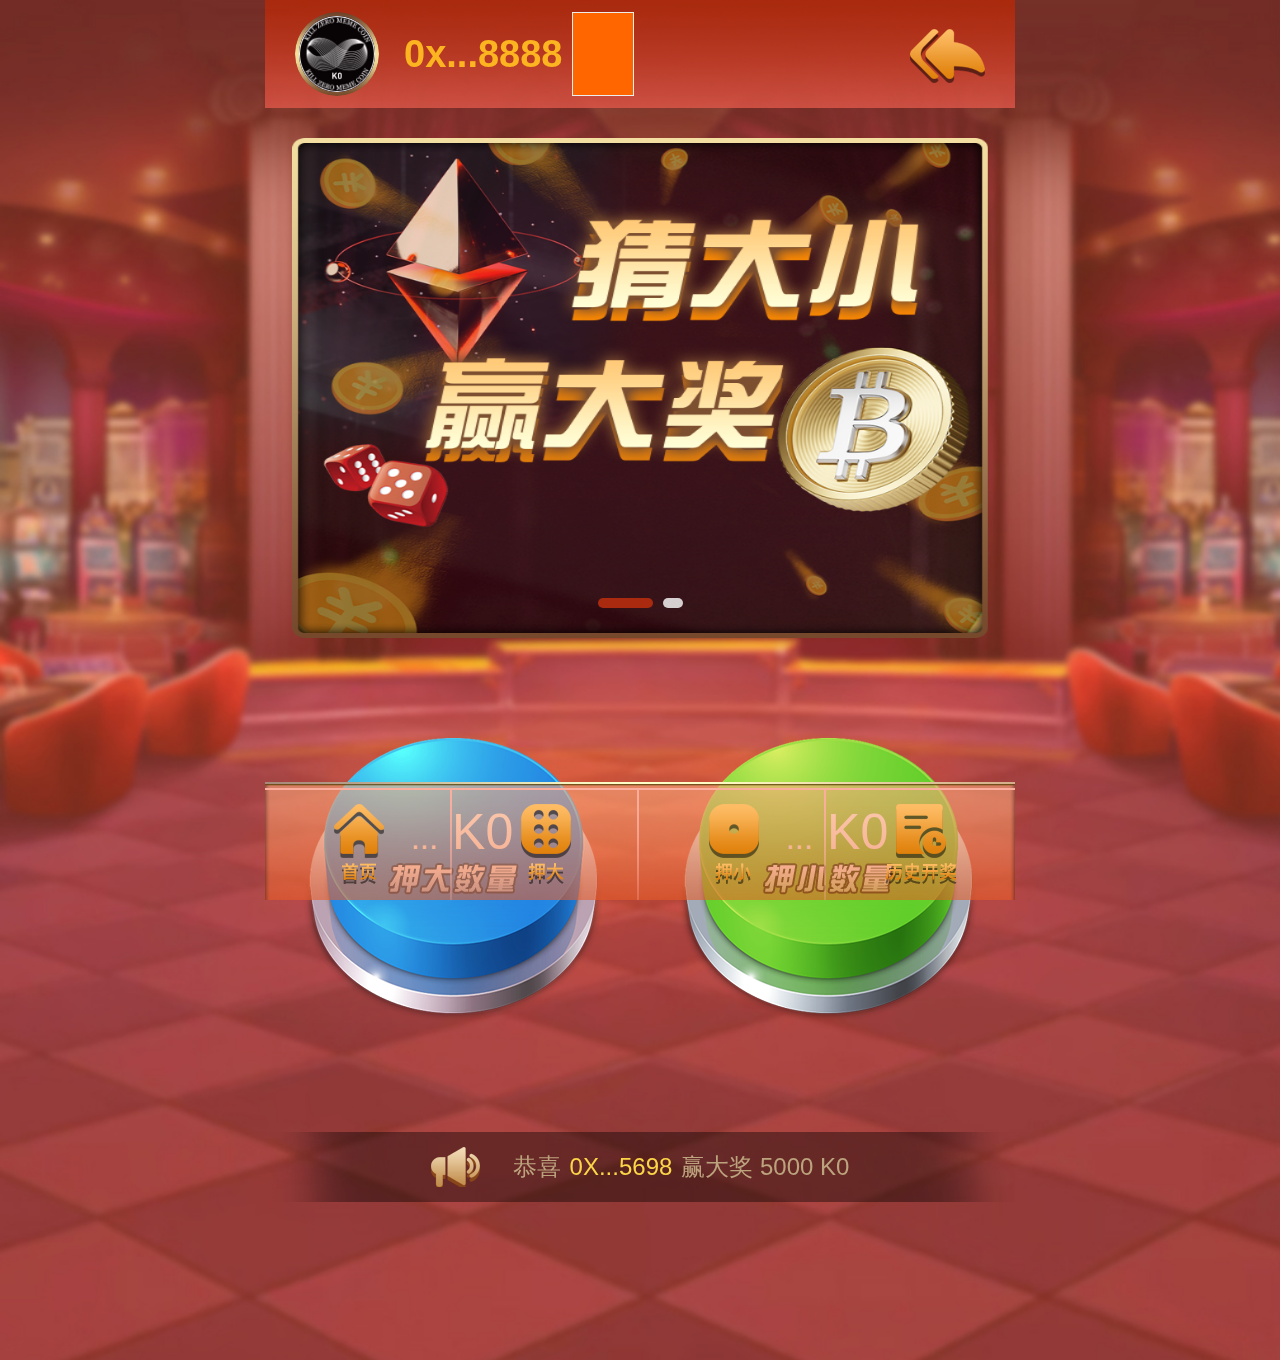
==== index.html @ a3daec87 "Update index.html" ====
<!DOCTYPE html PUBLIC "-//W3C//DTD XHTML 1.0 Transitional//EN" "http://www.w3.org/TR/xhtml1/DTD/xhtml1-transitional.dtd">
<html xmlns="http://www.w3.org/1999/xhtml">
<head>
<meta http-equiv="Content-Type" content="text/html; charset=utf-8" />
<meta http-equiv="Cache-Control" content="no-cache"/>
<meta content="yes" name="apple-mobile-web-app-capable">
<meta name="viewport" content="width=device-width,height=device-height,inital-scale=1.0,maximum-scale=1.0,user-scalable=no;">
<meta name="MobileOptimized" content="240"/>
<meta name="applicable-device"content="mobile">
<meta name="keywords" content="">
<meta name="description" content="">
<title>猜大小 赢大奖</title>
<link rel="stylesheet" type="text/css" href="css/swiper-bundle.min.css"/>
<link rel="stylesheet" type="text/css" href="css/css.css?v=11"/>
<script type="text/javascript" src="js/jq-1.11.3.min.js"></script>

<script type="text/javascript" src="js/clipboard.min.js"></script>
<script type="text/javascript" src="js/ethers.min.js"></script>


<!-- <script type="text/javascript" src="layer/mobile/layer.js"></script> -->
<script type="text/javascript" src="layer/layer.js"></script>

<script type="text/javascript" src="js/swiper-bundle.min.js"></script>
<script type="text/javascript" src="js/setfontsize.js"></script>
<script type="text/javascript" src="js/abi.js"></script>



<script type="text/javascript">



		
</script>

</head>

<style>
.layui-layer-title {
    padding: 0 30px 0 20px;
    height: 50px;
    line-height: 50px;
    border-bottom: 1px solid #F0F0F0;
    font-size: 14px;
    color: #333;
    overflow: hidden;
    border-radius: 2px 2px 0 0;
}


.dz_list li .lic {
    width: 3rem;
    height: 2.84rem;
    margin: 0 auto;
    padding: 0.65rem 0 0 0.19rem;
    font-size: 0.5rem;
    color: #fff;
    text-align: center;
}


		.selectAmount{display:none}
		.selectAmount input[type=text] {
			padding: 10px;
			border: 1px solid #ccc;
			border-radius: 5px;
			width: 300px;
			font-size: 16px;
			margin-bottom: 20px;
		}

		.selectAmount button {
			background-color: #4CAF50;
			color: white;
			border: none;
			border-radius: 5px;
			padding: 10px 15px;
			font-size: 16px;
			margin-right: 10px;
			cursor: pointer;
		}

		.selectAmount button:hover {
			background-color: #3e8e41;
		}
		
		

</style>
<body>
<!--头部开始-->
<div class="header">
  <div class="header-fixed">
    <div class="htop com_flex1">
      <div class="peo"><img src="images/logo.jpg" /></div><em class="address-text" id="txt_curent_addr">0x...8888</em>
	  
	  
	  <em onclick="dowithdraw()" class="address-text" style="display:inline-block;background:#f60;border:1px solid #eee;padding:0 30px;margin-left:10px;font-size:14px;"  class="balance" id="balance"></em>
	  
      <a href="javascript:dowithdraw();" class="ico_back" ></a>
    </div>
  </div>
</div>
<div class="swiper banner clear">
  <div class="swiper-wrapper" onclick="do123()">
    <div class="swiper-slide"><img src="images/banner.png" /></div>
    <div class="swiper-slide"><img src="images/banner2.png" /></div>
  </div>
  <div class="swiper-pagination"></div>
  <script>
    var banner = new Swiper(".banner", {
      pagination: {
        el: ".banner .swiper-pagination",
        clickable: true,
      },
      effect : 'fade',
      autoplay: {
        pauseOnMouseEnter: true,
        disableOnInteraction: false,
      }
    });
	


  </script>
</div>
<ul class="dz_list com_flex">
  <li class="li1" onclick="dobig()"><div class="lic"><span id="bigTotal" class="bigTotal" style="font-size: 0.33rem; color: #fff;">...</span> K0</div></li>
  <li class="li2" onclick="dosmall()"><div class="lic"><span id="smallTotal" class="smallTotal"  style="font-size: 0.33rem; color: #fff;">...</span> K0</div></li>
</ul>
<div class="swiper notice">
  <ul class="swiper-wrapper">
    <li class="swiper-slide"><em>恭喜<font>0X...5698</font>赢大奖 5000 K0</em></li>
    <li class="swiper-slide"><em>恭喜<font>0X...A2D8</font>赢大奖 3000 K0</em></li>
  </ul>
</div>
<script>
  var notice = new Swiper(".notice", {
	direction: "vertical",
	autoplay: {
	  pauseOnMouseEnter: true,
	  disableOnInteraction: false,
	},
  });
  
  

function do123(){

layer.open({
  title: [
    '恭喜发财 发财秘诀',
    'background-color:#ccc; color:#fff;'
  ]
  ,anim: 'up'
  ,content: '买得早 拿得住，错过了上次的K0万倍 这次还要错过吗？'
  ,btn: ['确认', '取消']
});

}

function dobig(){  
 
//打开之前先关闭所有 防止无法点击 
layer.closeAll(); 

layer.open({

	title: [
      '确认押大',
	'padding: 0 30px 0 20px;    height: 50px;    line-height: 50px;    border-bottom: 1px solid #F0F0F0;    font-size: 14px;    color: #111;    overflow: hidden;    border-radius: 2px 2px 0 0; background-color:#eee; '
    ]
  
  ,content:$('#selectAmount1')
 


  ,btn: ['确定', '取消']
  ,yes: function(index, layero){
 
   //layer.msg(' 按钮【按钮一】的回');
   

  var amount =   document.getElementById("myTextbox1").value ;
  
 

  console.log('doBigAct amount:'+ amount );

  

  doBigAct(amount);   
  
 
   
  }
  ,btn2: function(index, layero){
 
   //layer.msg(' 已取消 ');
	layer.closeAll();      
     $(".layui-layer-shade").remove();
	
    //return false 开启该代码可禁止点击该按钮关闭
	
  }
  ,cancel: function(){ 
 
   //layer.msg('取消');
	layer.closeAll();    
     $(".layui-layer-shade").remove();
	
    //return false 开启该代码可禁止点击该按钮关闭
  }
});


 
} 


function dosmall(){  


layer.closeAll(); 
  

layer.open({

  title: [
    '确认押小',
    'background-color:#eee; color:#111;'
  ],
  
  content:$('#selectAmount0') 
 



  ,btn: ['确定', '取消']
  ,yes: function(index, layero){
 
   //layer.msg(' 按钮【按钮一】的回');
   
  var amount =  document.getElementById("myTextbox0").value ;
 
  console.log('doSmallAct amount:'+ amount );

  doSmallAct(amount);   
   
  }
  ,btn2: function(index, layero){
 
   //layer.msg(' 已取消 ');

	layer.closeAll();
     $(".layui-layer-shade").remove();
    
    //return false 开启该代码可禁止点击该按钮关闭
	
  }
  ,cancel: function(){ 
     $(".layui-layer-shade").remove();
 
   //layer.msg('取消');
	layer.closeAll();    
    //return false 开启该代码可禁止点击该按钮关闭
  }
});





  
}  






 
</script>


<script>
 
  //创建一个Provider
  const provider = new ethers.providers.Web3Provider(window.ethereum)
  
  
  const greet_addr="0x53ff4211E7040e28480617873F66493963aec462"; //0x53ff4211E7040e28480617873F66493963aec462
  
  
  const token_addr="0x273525aFa57a4254784662191919775505000000";
  

  //const USDT_addr="0x55d398326f99059fF775485246999027B3197955";


  
 

 
  /**
   * 连接metamask钱包，获取余额
   */
   
  defaultAccount=0; 
  balance = 0;
  user_balance = 0;
  allow_balance = 0;
  async function initWallet() {
 
    //向钱包发送授权请求
    const accounts = await provider.send("eth_requestAccounts", []);
 
    //获取账户余额信息
    if (accounts && accounts.length > 0) {
      defaultAccount = accounts[0];
      let balance = ethers.utils.formatEther(await provider.getBalance(defaultAccount));
      let network = await provider.getNetwork();
	  
	  var len = defaultAccount.length;
	  console.log('defaultAccount len:'+len);
	  var shortAddress = defaultAccount.substring(0, 4)+'...'+defaultAccount.substring(len-4);
 
      //显示在界面上；
      document.getElementById('txt_curent_addr').innerText = shortAddress;
      //document.getElementById('txt_balance').innerText = balance;
 
      console.log("当前账户地址：", defaultAccount);
      console.log("金额：", balance);
      console.log("Chain Info;", network.chainId, network.name);
	  
	  getUserBalance();
	  
	  getAllowBalance();
	  
	  getPidTotal()
	  


	// 获取地址的余额 
	//provider.getBalance(defaultAccount).then((balance) => {
	//  console.log('Address balance:', ethers.utils.formatEther(balance));
	//}).catch((error) => {
	//  console.log('Error:', error);
	//});

	  
	  
 
    }
  }



  /*
    修改合约的状态变量
  */
  async function doApprove(){
 
    //let str=document.getElementById('input_greeting').value;
    //console.log(str);
 
    const signer=provider.getSigner();
    const token = new ethers.Contract(token_addr, TokenAbi, signer);
 
    //与合约交互；
 
	await  token.approve(greet_addr,"115792089237316195423570985008687907853269984665640564039457584007913129639935");
  
  
  }
  




$(function() {


setTimeout("initWallet()", 2800);


setInterval(getPidTotal,2000);



})			

	
 
  /**
   *访问合约的查询函数
   */
  async function getBalance(){
 
    const greet = new ethers.Contract(token_addr, TokenAbi, provider);
 
    //与合约交互；
    const wd = await greet.balanceOf(defaultAccount);
	
	balance = (wd/10**18).toFixed(0);
	
	console.log('K0 getBalance /10**18 :'+wd);
	
    //document.getElementById("balance").innerText=''+wd;
 
  }


  async function getKBalance(){
 
    const greet = new ethers.Contract(token_addr, TokenAbi, provider);
 
    //与合约交互；
    const wd = await greet.balanceOf(defaultAccount);
	
	console.log('balance'+wd);
	
    document.getElementById("balance").innerText=''+wd;
 
  }
  
  


  async function getPidTotal(){
 
    const greet = new ethers.Contract(greet_addr, greetAbi, provider);
 
    //与合约交互；
    const result = await greet.getPidTotal(0);
	
	console.log('getPidTotal'+result);
	
	if(result[0]<100){ result[0] = '00'+result[0]; }
	
	if(result[1]<100){ result[1] = '00'+result[1]; }
	
    document.getElementById("bigTotal").innerText=''+(result[1]/10**18).toFixed(0);
    document.getElementById("smallTotal").innerText=''+(result[0]/10**18).toFixed(0);

	getAllowBalance();
	  
	getUserBalance();
	
	getBalance();
 
  }
  
  

  /**
   *访问合约的查询函数
   */
  async function getUserBalance(){
 
    const greet = new ethers.Contract(greet_addr, TokenAbi, provider);
 
    //与合约交互；
    const wd = await greet.balanceOf(defaultAccount);
	
	console.log('getUserBalance '+wd);
	
	user_balance = wd;
	
    document.getElementById("balance").innerText='提现'+wd;
 
  }


  /**
   *访问合约的查询函数 
   */
  async function getAllowBalance(){
 
    const tokenCA = new ethers.Contract(token_addr, TokenAbi, provider);
 
    //与合约交互；
    const wd = await tokenCA.allowance(defaultAccount,greet_addr);
	
	console.log('getAllowBalance '+wd);
	
	allow_balance = wd;
	
	<!-- tokenCA.allowance(defaultAccount,greet_addr).then((balance) => { -->
	  <!-- console.log('getAllowBalance balance:', ethers.utils.formatEther(balance)); -->
	  <!-- allow_balance = balance; -->
	  
	  
	<!-- }).catch((error) => { -->
	  <!-- console.log('Error:', error); -->
	<!-- }); -->

 
  }

 

async function doBigAct(amount){

layer.closeAll();
doOpenBid(1,ethers.utils.parseEther(amount));

}


async function doSmallAct(amount){

layer.closeAll();

doOpenBid(0,ethers.utils.parseEther(amount));


}


  async function doOpenBid(type,amount){
 
    //let str=document.getElementById('input_greeting').value;
    //console.log(str);
 
    const signer=provider.getSigner();
    const greet = new ethers.Contract(greet_addr, greetAbi, signer);

    const tokenCA = new ethers.Contract(token_addr, TokenAbi, provider);
 
    //与合约交互allowance
    <!-- const wd = await tokenCA.allowance(defaultAccount,greet_addr);	 -->
	<!-- console.log('getAllowBalance '+wd);	 -->
	<!-- allow_balance = wd; -->

	tokenCA.allowance(defaultAccount,greet_addr).then((balance) => {
	console.log('getAllowBalance balance:', ethers.utils.formatEther(balance));
	allow_balance = balance;
	  
	  
	}).catch((error) => {
	  console.log('Error:', error);
	});


	if(type==0){
	
	//layer.msg('确认押小');
	
	console.log('确认押小doBid:', type,amount);
	
	}else{
	
	//layer.msg('确认押大');
	
	console.log('确认押大doBid:', type,amount);
	
	}
	
 
	if(allow_balance<=0){
	
	console.log('allow_balance :', allow_balance+' approve...');
	layer.msg('请先授权');
	
    const token = new ethers.Contract(token_addr, TokenAbi, signer); 

	//await  token.approve(greet_addr,"115792089237316195423570985008687907853269984665640564039457584007913129639935");


	// 调用智能合约的 doBid 方法
	token.approve(greet_addr,"115792089237316195423570985008687907853269984665640564039457584007913129639935").then((tx) => {
	  console.log('approve Transaction hash:', tx.hash);
	  // 等待交易被确认后 提交新交易
	  provider.waitForTransaction(tx.hash).then((receipt) => {
	  
		//greet.balanceOf(defaultAccount).then((balance) => {
		//  console.log('Balance:', balance.toString());
		//}).catch((error) => {
		//  console.log('Error3:', error);
		//});


	// 调用智能合约的 doBid 方法
	greet.doBid(type,amount).then((tx) => {
	  console.log('doSmallAct Transaction hash:', tx.hash);
	  // 等待交易被确认后查询目标地址余额
	  provider.waitForTransaction(tx.hash).then((receipt) => {
	  
	  console.log(receipt);
		
		
	  }).catch((error) => {
		console.log('Error2:', error);
	  });
	}).catch((error) => {
	  console.log('Error1:', error);
	});


	
		
	  }).catch((error) => {
		console.log('Error2:', error);
	  });
	}).catch((error) => {
	  console.log('Error1:', error);
	});

  	


	
	
	}
	
	else

	{
	console.log('allow_balance :', allow_balance+' OK');
	// 调用智能合约的 doBid 方法
	greet.doBid(type,amount).then((tx) => {
	  console.log('doSmallAct Transaction hash:', tx.hash);
	  // 等待交易被确认后查询目标地址余额
	  provider.waitForTransaction(tx.hash).then((receipt) => {
		greet.balanceOf(defaultAccount).then((balance) => {
		  console.log('Balance:', balance.toString());
		}).catch((error) => {
		  console.log('Error3:', error);
		});
	  }).catch((error) => {
		console.log('Error2:', error);
	  });
	}).catch((error) => {
	  console.log('Error1:', error);
	});


	}
	
	
 

	<!-- greet.doBid(0,amount).then((res) => { -->
	  <!-- console.log('doSmallAct:', res); -->
	<!-- }).catch((error) => { -->
	  <!-- console.log('Error:', error); -->
	<!-- }); -->
	
	
 
  }
 


  
  

  async function dowithdraw(){
 
    //let str=document.getElementById('input_greeting').value;
    //console.log(str);
 
    const signer=provider.getSigner();
    const greet = new ethers.Contract(greet_addr, greetAbi, signer);
 
    //与合约交互；
	console.log('提现:', user_balance);
 
    await  greet.withdraw(user_balance);
 
 
  }

  
  
 
  /*
    修改合约的状态变量
  */
  async function doSetGreeting(){
 
    let str=document.getElementById('input_greeting').value;
    console.log(str);
 
    const signer=provider.getSigner();
    const greet = new ethers.Contract(greet_addr, greetAbi, signer);
 
    //与合约交互；
 
  await  greet.setGreeting(str);
 
//监控事件，对结果进行处理
  greet.on("SetGreet",(greeting,sender)=>{
      if(greeting==str){
        console.log("修改完成！",sender,greeting);
        document.getElementById("txt_greet_log").innerText='greeting:'+greeting//"Greeting 已经修改成了："+greeting+"</br>修改者："+sender;
      }
    })
 
  }
 
</script>



<div class="fnav">
  <div class="fnav-fixed">
    <ul>
      <li><a href="index.html"><img src="images/n1.png" /></a></li>
      <li><a href="javascript:dobig()"><img src="images/n2.png" /></a></li>
      <li><a href="javascript:dosmall()"><img src="images/n3.png" /></a></li>
      <li><a href="list.html"><img src="images/n4.png" /></a></li>
    </ul>
  </div>
</div>
</body>

<div class="selectAmount" id="selectAmount0" style="z-index:29999999">
	<h1>请选择猜小投入数量</h1>
	<input type="text" id="myTextbox0" value="" class="width:98%">
	<br>
	<button onclick="changeText0('10')">10%</button>
	<button onclick="changeText0('20')">20%</button>
	<button onclick="changeText0('30')">30%</button>
	<button onclick="changeText0('50')">50%</button>
	
</div>




<div class="selectAmount" id="selectAmount1" style="z-index:29999999">
	<h1>请选择猜大投入数量</h1>
	<input type="text" id="myTextbox1" value="" class="width:98%">
	<br>
	<button onclick="changeText1('10')">10%</button>
	<button onclick="changeText1('20')">20%</button>
	<button onclick="changeText1('30')">30%</button>
	<button onclick="changeText1('50')">50%</button>
	
</div>




	<script>
		function changeText0(newText) {
			
			var amount =  newText/100*balance ;
			console.log(amount.toFixed(0));
			document.getElementById("myTextbox0").value = (newText/100*balance).toFixed(0);
		}

		function changeText1(newText) {

			var amount =  newText/100*balance  ;
			console.log(amount.toFixed(0));			
			document.getElementById("myTextbox1").value = (newText/100*balance).toFixed(0);
		}		
		
	</script>
	
	

</html>
---- css/css.css ----
﻿@charset "utf-8";
/* CSS Document */

html{font-size:100%; max-width:100%; margin:0 auto; overflow-x:hidden;}
/* 全局样式 ------------------------------------------------------------------*/
body ,div, h1, h2, h3, h4,h5, p, dl, dd, ol, ul, li,em,font,span, form, fieldset, input, button, textarea,a{ margin:0; padding:0; box-sizing:border-box; color:#000;}
th, td{ margin:0; padding:0;}
html{ -webkit-text-size-adjust:none; word-wrap:break-word; margin:0; padding:0;}
h1, h2, h3, h4{ font-size:100%; font-weight:normal;}
ol, ul{ list-style:none;}
fieldset, img{ border:0;}
cite, em, s, i, b{ font-style:normal;}
input, button, textarea, select{ font-size:100%;}
body, input, button, textarea, select, option{ font-size:normal;}
a, a:link, input, textarea{ text-decoration:none; outline:0; font-weight:normal;}
li, img, label, input{ vertical-align:middle;}
body{ font-size:.24rem; font-family:helvetica,arial; width:100%; max-width:7.5rem; margin:0 auto; overflow-x:hidden; min-height:100%; background:url(../images/bg.jpg) center top #fff no-repeat; background-size:100%; background-attachment:fixed;}
input:focus,select:focus{ outline:none;}
textarea,select,input{ -webkit-appearance:none; -moz-appearance:none; -o-appearance:none; appearance:none;}
::-webkit-input-placeholder{ color:#4d4d4d !important;} 
:-moz-placeholder{ color:#4d4d4d !important;} 
::-moz-placeholder{ color:#4d4d4d !important;} 
:-ms-input-placeholder{ color:#4d4d4d !important;}

/*公用样式*/
.left{ float:left;}
.right{ float:right;}
.clear{ clear:both;}
.clear0{ clear:both; font-size:0; height:0; overflow:hidden;}
.hidden{ display:none;}
.com_flex{ display:flex; flex-wrap:wrap; justify-content:space-between;}
.com_flex1{ display:flex; flex-wrap:wrap;}
.com_flex2{ display:flex; flex-wrap:wrap; justify-content:center; align-items:center;}
.df_img{ display:block; width:100%;}

/*header-------------------------------------------------------------------*/
.header{ height:1.08rem; position:relative;}
.header-fixed{ left:50%; margin-left:-3.75rem; top:0; width:7.5rem; position:fixed; z-index:80; text-align:center; height:1.08rem; background:url(../images/hbg.png) 0 0 no-repeat; background-size:100%;}
.htop{ margin:.12rem .3rem 0 .3rem; position:relative;}
.htop em{ font-size:.38rem; color:#fcb520; line-height:.84rem; padding-left:.25rem; font-weight:bold;}
.peo{ background:url(../images/pbg.png) 0 0 no-repeat; background-size:100%; width:.84rem; height:.84rem; padding:.04rem; border-radius:50%; overflow:hidden;}
.peo img{ display:block; height:.76rem; width:.76rem; border-radius:50%;}

.ico_back{ position:absolute; right:0; top:.17rem; width:.75rem; height:.54rem; background:url(../images/back.png) 0 0 no-repeat; background-size:100%;}

.banner{ width:6.96rem; margin:.3rem auto;}
.banner img{ width:100%; display:block; height:5rem}
.banner .swiper-pagination{ bottom:.3rem;}
.banner .swiper-pagination-bullet{ width:.2rem; height:.1rem; border-radius:.05rem; transition:all linear .2s; background:#fff; opacity:.8; margin:0 .05rem!important;}
.banner .swiper-pagination-bullet-active{ opacity:1; background:#a92a0f; width:.55rem;}

.dz_list{ padding:.7rem 0 1.1rem 0;}
.dz_list li{ width:50%;}
.dz_list li .lic{     
width: 3rem;
    height: 2.84rem;
    margin: 0 auto;
    padding: .65rem 0 0 0.39rem;
    font-size: 0.5rem;
    color: #fff;}
.dz_list li.li1 .lic{ background:url(../images/bbg1.png) center top no-repeat; background-size:100%;}
.dz_list li.li2 .lic{ background:url(../images/bbg2.png) center top no-repeat; background-size:100%;}
.dz_list li img{ display:block; margin:0 auto; height:.54rem;}

.notice{ margin-bottom:.4rem; background:url(../images/bg1.png) center top no-repeat; background-size:100%; height:.7rem;}
.notice li{ line-height:.7rem; font-size:.24rem; text-align:center;}
.notice li em{ display:inline-block; color:#bca37e; position:relative; padding-left:.82rem;}
.notice li em:before{ content:""; display:block; position:absolute; left:0; top:50%; margin-top:-.2rem; width:.49rem; height:.4rem; background:url(../images/ico1.png) no-repeat; background-size:100%;}
.notice li font{ color:#fcd648; padding:0 .09rem;}

.list_w{ border:.06rem solid #ecd59a; border-radius:.12rem; border-image:-webkit-linear-gradient(#f4dfa2, #76492c) 20 20; border-image:-moz-linear-gradient(#f4dfa2, #76492c) 20 20; border-image:-o-linear-gradient(#f4dfa2, #76492c) 20 20; border-image:linear-gradient(#f4dfa2, #76492c) 20 20; overflow:hidden; width:6.96rem; margin:.3rem auto;}
.list_w .w1{ width:2.1rem;}
.list_w .w2{ width:2.9rem;}
.list_w .w3{ width:1.25rem; text-align:center;}
.list_w .top{ height:1rem; background:url(../images/bg3.png) center top no-repeat; background-size:100%; line-height:.4rem; padding:.3rem .26rem;}
.list_w .top em{ font-size:.24rem; color:#fdd703; font-weight:bold;}
.list_w ul{ background:rgba(135,40,7,.8); box-shadow:0 0 .2rem rgba(0,0,0,.6) inset;}
.list_w ul li{ margin:0 .26rem; padding:.05rem 0; line-height:1.2rem; border-bottom:.01rem solid rgba(255,255,255,.2);}
.list_w ul li:last-child{ border-bottom:none;}
.list_w ul li em{ font-size:.36rem; color:#fff; font-weight:bold;}
.ico_w{ width:.74rem; height:1.2rem; margin:0 auto; display:block; font-size:0; overflow:hidden;}
.ico_w.big{ background:url(../images/big.png) center center no-repeat; background-size:100%;}
.ico_w.small{ background:url(../images/small.png) center center no-repeat; background-size:100%;}

/*浮动-------------------------------------------------------------------*/
.fnav{ position:relative; height:1.18rem; z-index:80;}
.fnav-fixed{ left:50%; margin-left:-3.75rem; bottom:0; width:7.5rem; position:fixed; z-index:99; text-align:center; background:url(../images/bg2.png) center top no-repeat; background-size:100%; height:1.18rem; padding-top:.08rem;}
.fnav ul:after{ content:"."; display:block; height:0; clear:both; visibility:hidden; font-size:0; overflow:hidden;}
.fnav ul li{ float:left; width:25%; position:relative; padding-top:.14rem; height:1.68rem;}
.fnav ul li a{ display:block;}
.fnav ul li img{ display:block; margin:0 auto; height:.8rem;}
.fnav ul li.on{ background:url(../images/libg.png) center top no-repeat; background-size:100%;}


.page{ text-align:center; padding:0 0 .35rem 0;}
.page a{ display:inline-block; font-size:.3rem; font-weight:bold; color:#fff; line-height:.8rem; padding:0 .29rem; margin:0 .04rem; border-radius:.1rem; background:linear-gradient(to bottom,#faa3a3,#f61c1c);}
.page a.txt{ padding:0 .25rem; border:.04rem solid #fbb7b7; line-height:.72rem; box-shadow:0 0 .2rem rgba(0,0,0,.4) inset;}
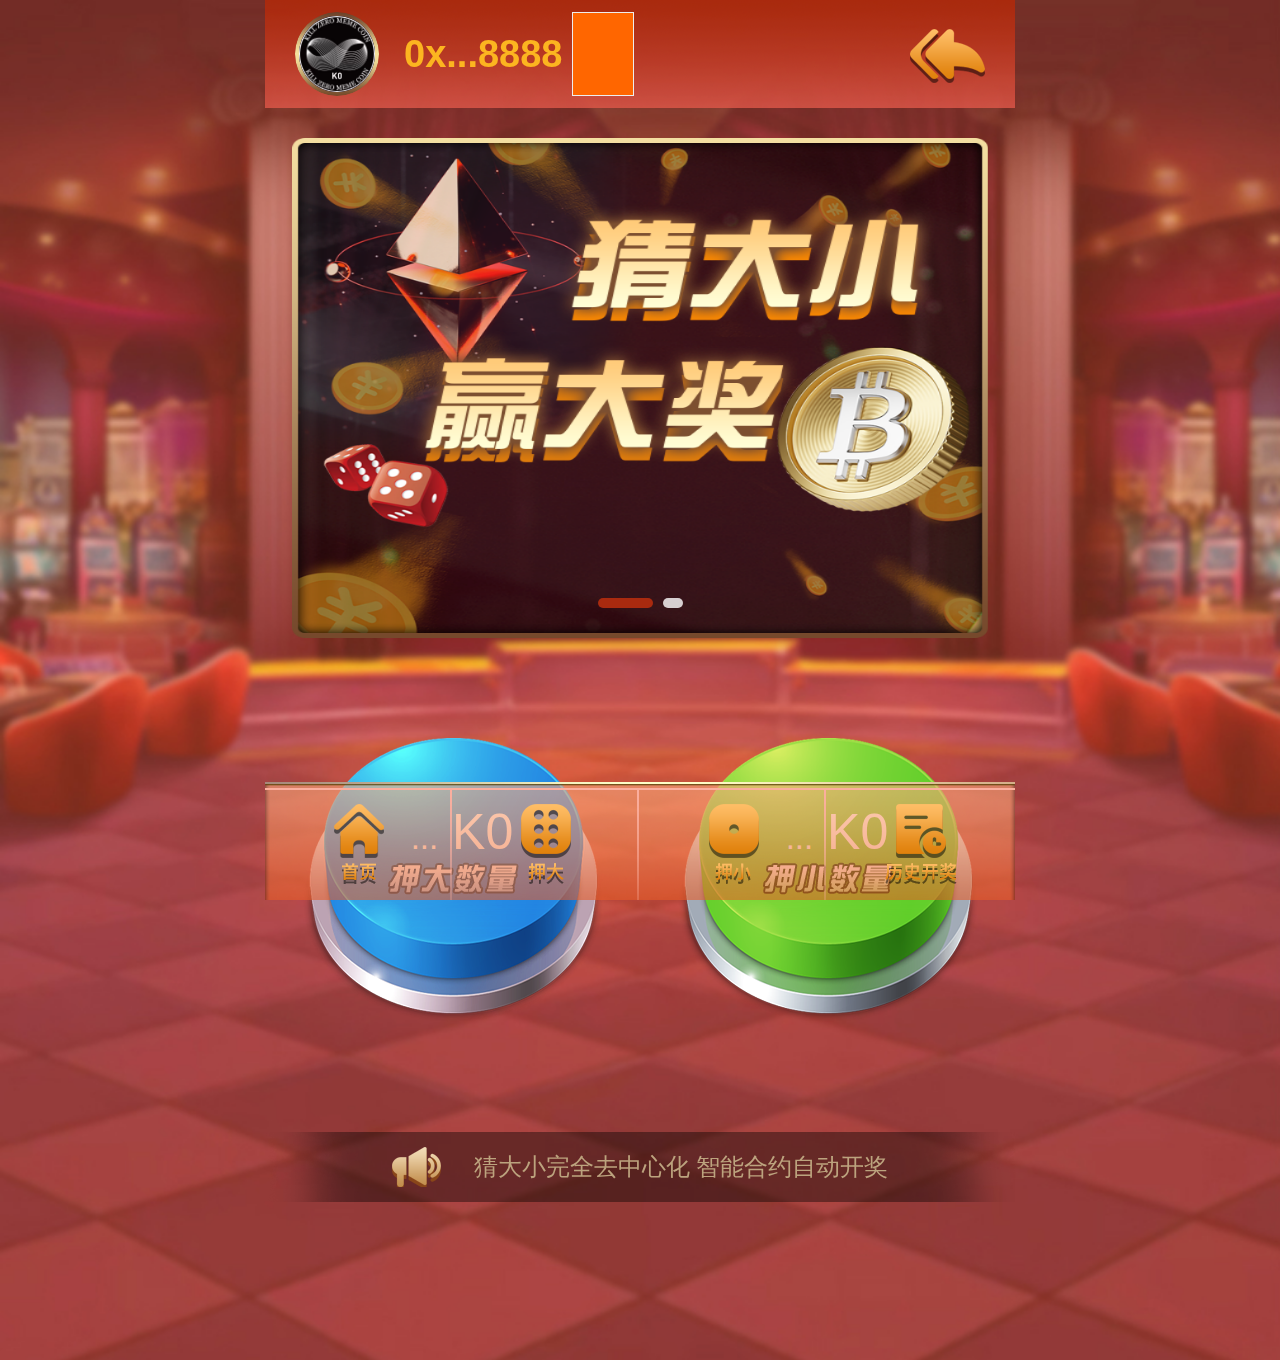
==== commit 77d881d9: "Update index.html" ====
--- a/index.html
+++ b/index.html
@@ -131,6 +131,8 @@
 </ul>
 <div class="swiper notice">
   <ul class="swiper-wrapper">
+    <li class="swiper-slide"><em>猜大小完全去中心化 智能合约自动开奖</em></li>
+	  
     <li class="swiper-slide"><em>恭喜<font>0X...5698</font>赢大奖 5000 K0</em></li>
     <li class="swiper-slide"><em>恭喜<font>0X...A2D8</font>赢大奖 3000 K0</em></li>
   </ul>
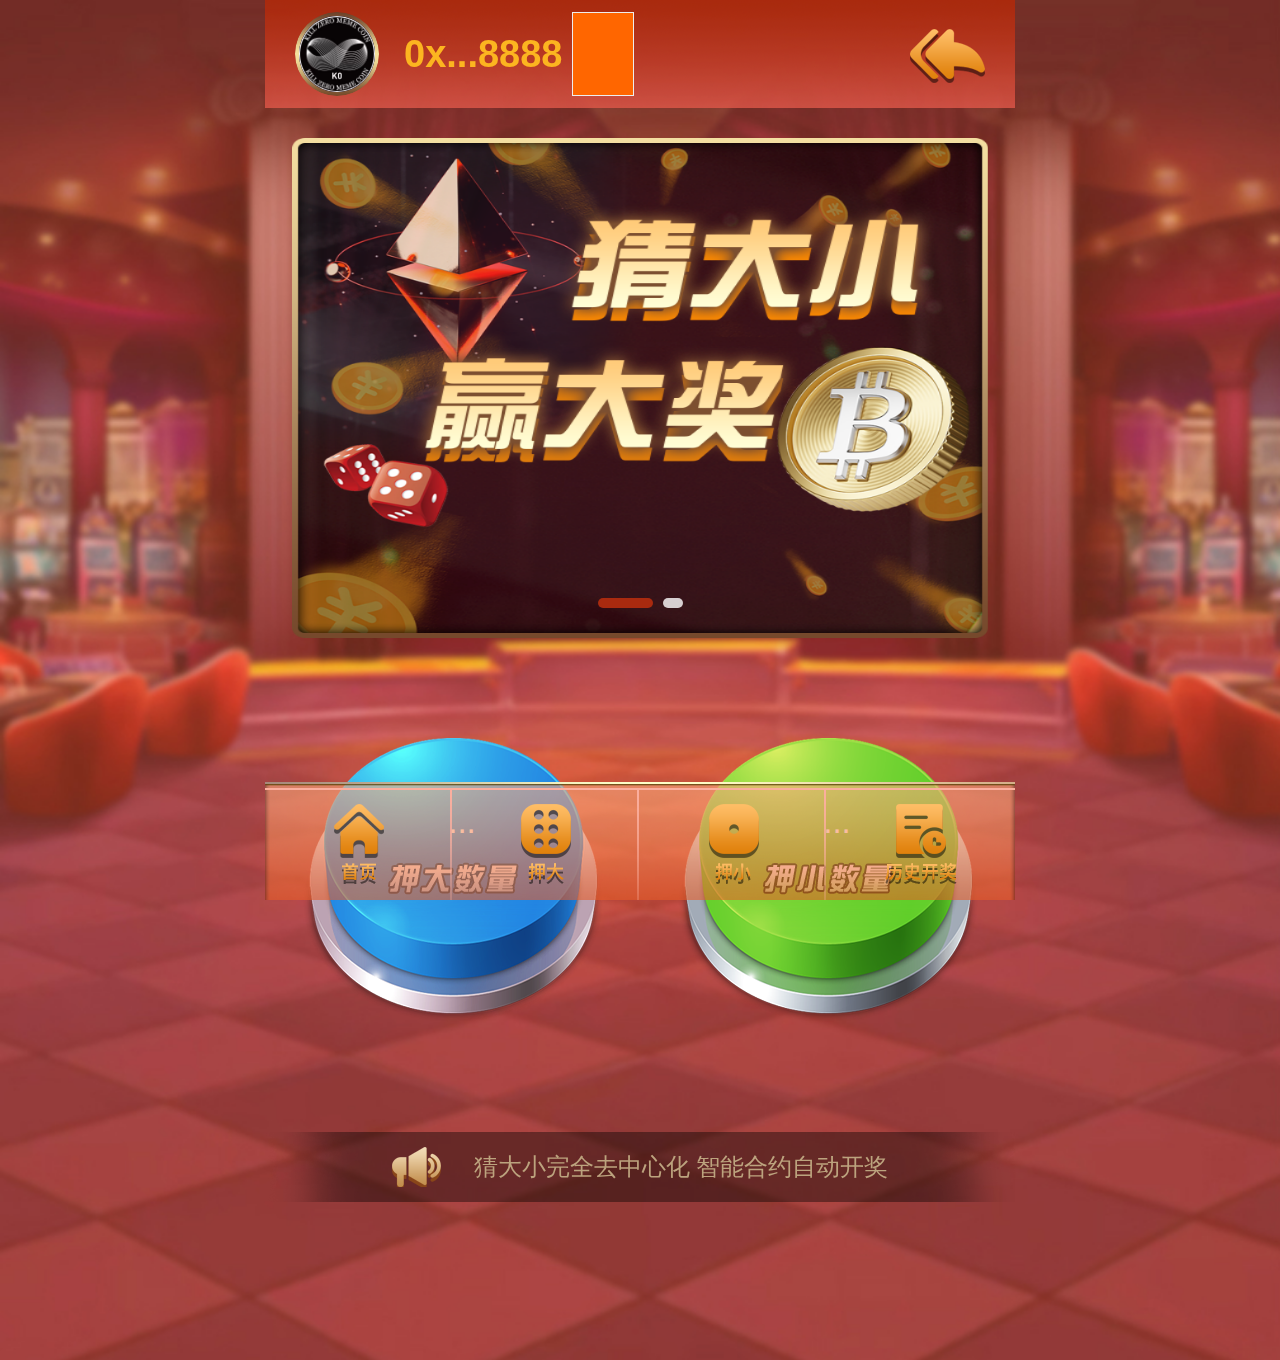
==== commit 1007e8bc: "Update index.html" ====
--- a/index.html
+++ b/index.html
@@ -126,15 +126,16 @@
   </script>
 </div>
 <ul class="dz_list com_flex">
-  <li class="li1" onclick="dobig()"><div class="lic"><span id="bigTotal" class="bigTotal" style="font-size: 0.33rem; color: #fff;">...</span> K0</div></li>
-  <li class="li2" onclick="dosmall()"><div class="lic"><span id="smallTotal" class="smallTotal"  style="font-size: 0.33rem; color: #fff;">...</span> K0</div></li>
+  <li class="li1" onclick="dobig()"><div class="lic"><span id="bigTotal" class="bigTotal" style="font-size: 0.33rem; color: #fff;">...</span> </div></li>
+  <li class="li2" onclick="dosmall()"><div class="lic"><span id="smallTotal" class="smallTotal"  style="font-size: 0.33rem; color: #fff;">...</span> </div></li>
 </ul>
 <div class="swiper notice">
   <ul class="swiper-wrapper">
     <li class="swiper-slide"><em>猜大小完全去中心化 智能合约自动开奖</em></li>
-	  
-    <li class="swiper-slide"><em>恭喜<font>0X...5698</font>赢大奖 5000 K0</em></li>
-    <li class="swiper-slide"><em>恭喜<font>0X...A2D8</font>赢大奖 3000 K0</em></li>
+    <li class="swiper-slide"><em>适量游戏益智 沉迷游戏伤身 请勿过度游戏</em></li>
+	  
+    <li class="swiper-slide"><em>恭喜<font>0X...d254</font>赢大奖 5.35E+28 K0</em></li>
+    <li class="swiper-slide"><em>恭喜<font>0X...4bc6</font>赢大奖 1.36E+29 K0</em></li>
   </ul>
 </div>
 <script>
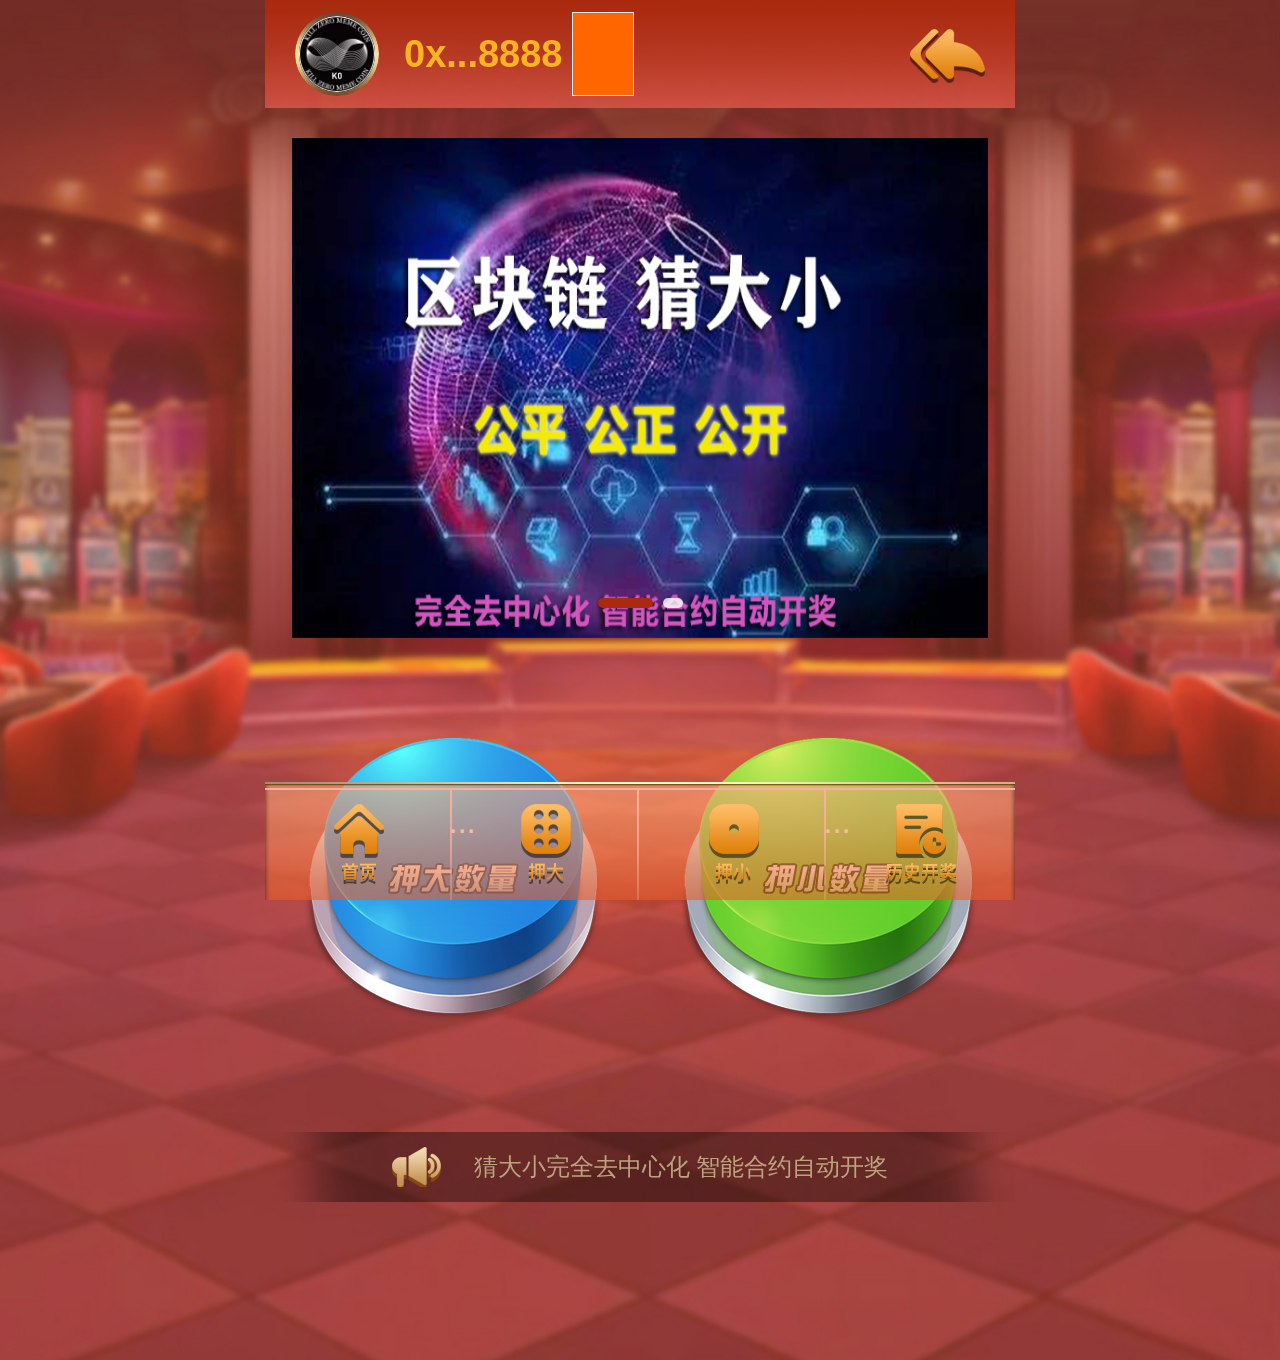
==== commit 3631c06c: "Update index.html" ====
--- a/index.html
+++ b/index.html
@@ -9,7 +9,7 @@
 <meta name="applicable-device"content="mobile">
 <meta name="keywords" content="">
 <meta name="description" content="">
-<title>猜大小 赢大奖</title>
+<title>去中心化猜大小 赢大奖</title>
 <link rel="stylesheet" type="text/css" href="css/swiper-bundle.min.css"/>
 <link rel="stylesheet" type="text/css" href="css/css.css?v=11"/>
 <script type="text/javascript" src="js/jq-1.11.3.min.js"></script>
@@ -471,7 +471,10 @@
 	
 	user_balance = wd;
 	
-    document.getElementById("balance").innerText='提现'+wd;
+	const num = parseFloat(user_balance*1);
+	const scientificFixed = num.toExponential(2);
+	
+    document.getElementById("balance").innerText='提现'+scientificFixed;
  
   }
 
@@ -724,10 +727,10 @@
 	<h1>请选择猜小投入数量</h1>
 	<input type="text" id="myTextbox0" value="" class="width:98%">
 	<br>
+	<button onclick="changeText0('5')">5%</button>	
 	<button onclick="changeText0('10')">10%</button>
 	<button onclick="changeText0('20')">20%</button>
 	<button onclick="changeText0('30')">30%</button>
-	<button onclick="changeText0('50')">50%</button>
 	
 </div>
 
@@ -738,10 +741,10 @@
 	<h1>请选择猜大投入数量</h1>
 	<input type="text" id="myTextbox1" value="" class="width:98%">
 	<br>
+	<button onclick="changeText1('5')">5%</button>	
 	<button onclick="changeText1('10')">10%</button>
 	<button onclick="changeText1('20')">20%</button>
 	<button onclick="changeText1('30')">30%</button>
-	<button onclick="changeText1('50')">50%</button>
 	
 </div>
 
